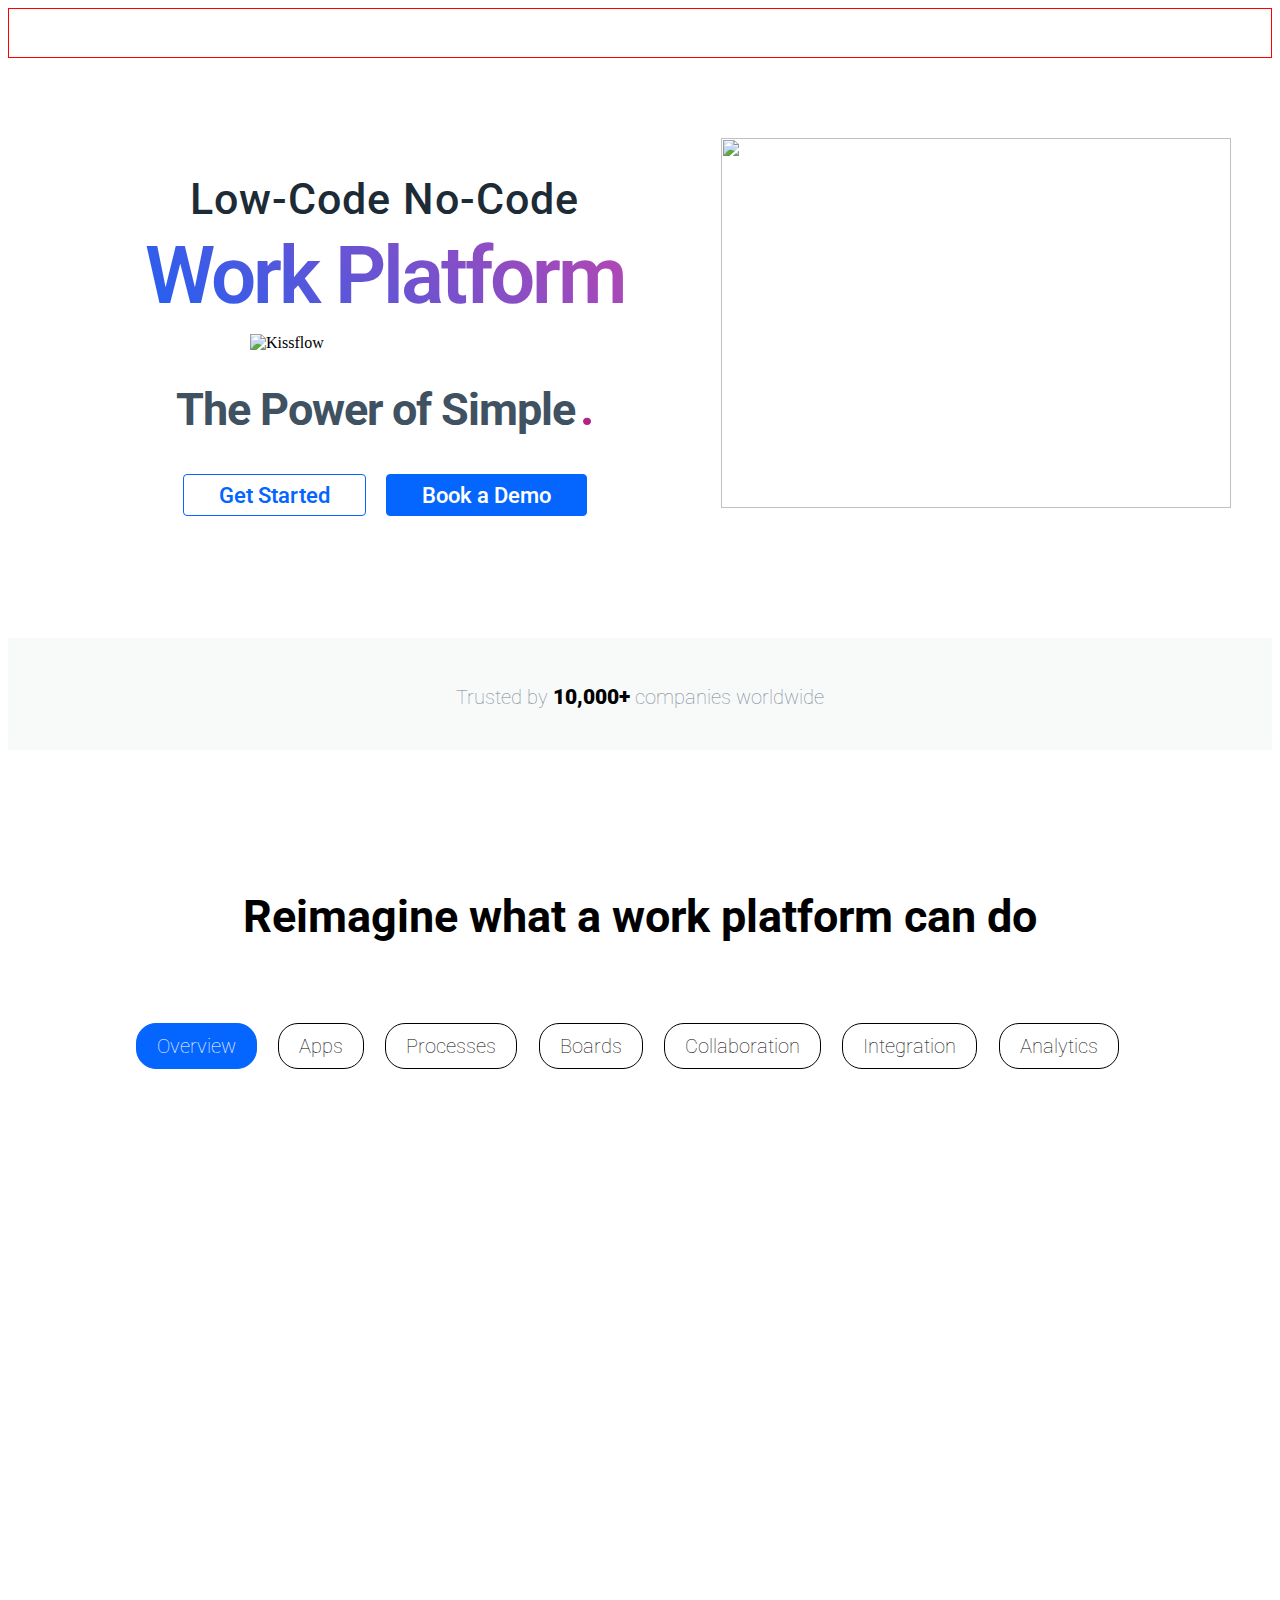
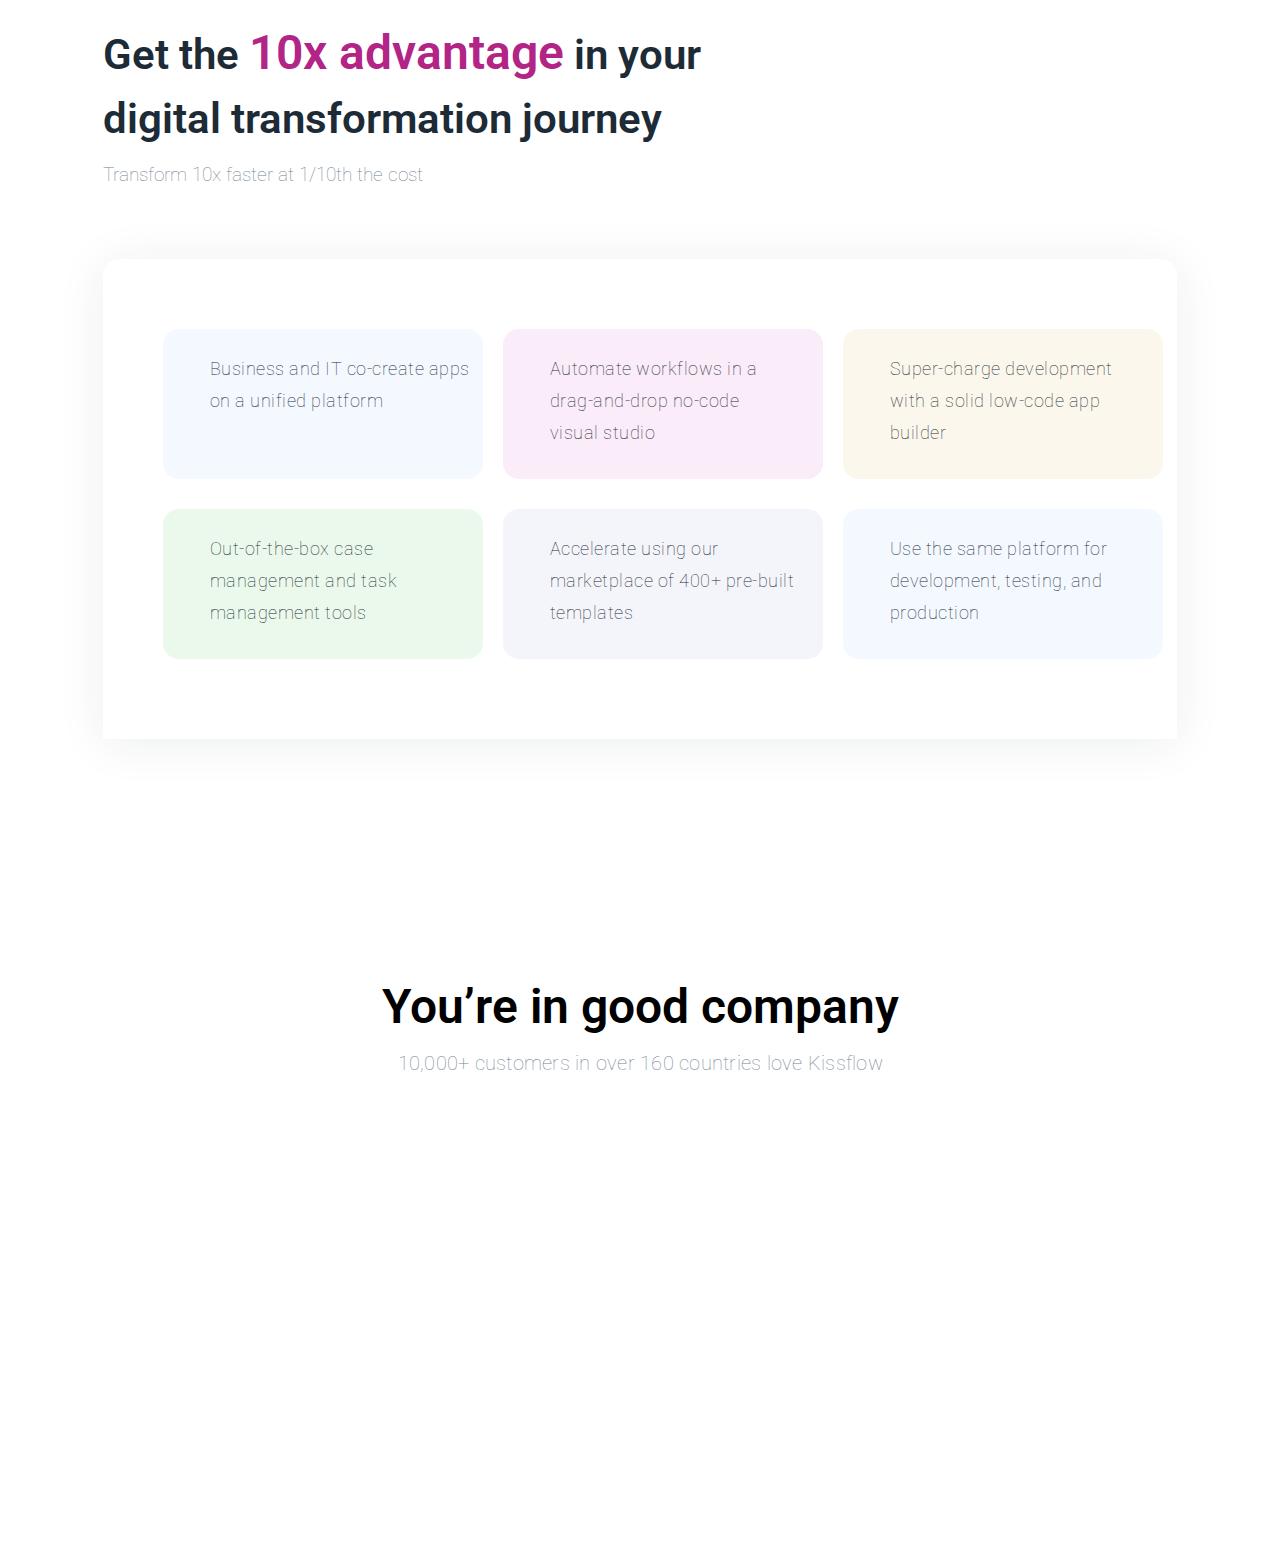
==== index.html @ 8d9b5a09 "day 4 tasks completed" ====
<!DOCTYPE html>
<html lang="en">

<head>
    <meta charset="UTF-8">
    <meta http-equiv="X-UA-Compatible" content="IE=edge">
    <meta name="viewport" content="width=device-width, initial-scale=1.0">
    <link rel="preconnect" href="https://fonts.googleapis.com">
    <link rel="preconnect" href="https://fonts.gstatic.com" crossorigin>
    <link href="https://fonts.googleapis.com/css2?family=Roboto&display=swap" rel="stylesheet">
    <link rel="stylesheet" href="style.css">
    <title>Document</title>
</head>

<body>
    <div id="navbar"></div>
    <div id="container">
        <div id="headings">
            <h2 id="top">Low-Code No-Code</h2>
            <h1 id="main-head">Work Platform</h1>
            <img src="https://kissflow.com/hubfs/KF%20Brand%20Home/kissflow-border.svg" alt="Kissflow" id="lines">
            <h2 id="bottom">The Power of Simple <span id="dot">.</span></h2>
            <div>
                <button>Get Started</button>
                <button>Book a Demo</button>
            </div>

        </div>
        <div id="video">
            <div class="video-bg">
                <img src="https://kissflow.com/hubfs/KF%20Brand%20Home/Video-Frame.png" alt="" id="home_img">
                <img src="https://kissflow.com/hubfs/KF%20Brand%20Home/Video_play_button.svg" alt=""
                    class="videoplay-icon" id="play">
            </div>
        </div>
    </div>
    <div id="home-video-content"></div>
    <div id="good_customers">
        <h4>Trusted by <span id="bold">10,000+</span> companies worldwide</h4>
        <div id="company_logo">
            <img src="https://kissflow.com/hubfs/KF%20Brand%20Home/pepsi.svg" alt="">
            <img src="https://kissflow.com/hubfs/flipkart-new-2.png" alt="">
            <img src="https://kissflow.com/hubfs/KF%20Brand%20Home/Tech-Mahindra.svg" alt="">
            <img src="https://kissflow.com/hubfs/KF%20Brand%20Home/Hubsoft.svg" alt="">
            <img src="https://kissflow.com/hubfs/KF%20Brand%20Home/Luxottica.svg" alt="">
            <img src="https://kissflow.com/hubfs/KF%20Brand%20Home/7-Eleven-Emblem_1.svg" alt="">
        </div>
    </div>
    <h1 id="mid-head">Reimagine what a work platform can do</h1>
    <div class="tabs">
        <div class="tab-header">
            <div class="active">Overview</div>
            <div>Apps</div>
            <div>Processes</div>
            <div>Boards</div>
            <div>Collaboration</div>
            <div>Integration</div>
            <div>Analytics</div>
        </div>
        <div class="tab-indicator"></div>
        <div class="tab-body">
            <div class="active">
                <img src="https://kissflow.com/hubfs/KF%20Brand%20Home/overview-kf.svg" alt="">
            </div>
            <div class="tab-2">
                <div>
                    <h2>Turn ideas into apps to drive innovation</h2>
                    <h4>Design custom apps, or install pre-built apps to modernize, automate, and digitize your business with minimal coding</h4>
                    <a href="index.html">></a>
                </div>
                <div class="x">
                    <img src="https://kissflow.com/hubfs/KF%20Brand%20Home/Apps-export-area.svg" alt="">
                </div>
            </div>
            <div class="tab-2">
                <div>
                    <h2>Automated workflows and forms to streamline work</h2>
                    <h4>Rapidly design, test, and streamline processes to create real business solutions</h4>
                    <a href="index.html">></a>
                </div>
                <div class="x">
                    <img src="https://kissflow.com/hubfs/KF%20Brand%20Home/Process-export-area.svg" alt="">
                </div>
            </div>
            <div class="tab-2">
                <div>
                    <h2>Project and case boards get everyone on the same page</h2>
                    <h4>Coordinate essential work with a highly visual, flexible, and intuitive layout</h4>
                    <a href="index.html">></a>
                </div>
                <div class="x">
                    <img src="https://kissflow.com/hubfs/KF%20Brand%20Home/Boards.svg" alt="">
                </div>
            </div>
            <div class="tab-2">
                <div>
                    <h2>Talk about work in the same place where it happens</h2>
                    <h4>Hold discussions in the same context instead of switching to yet another app</h4>
                    <a href="index.html">></a>
                </div>
                <div class="x">
                    <img src="https://kissflow.com/hubfs/KF%20Brand%20Home/Collaborations-export-area.svg" alt="">
                </div>
            </div>
            <div class="tab-2">
                <div>
                    <h2>Powerful pre-built and customizable connections</h2>
                    <h4>Build integrations to extend functionality and connect to your essential core systems</h4>
                    <a href="index.html">></a>
                </div>
                <div class="x">
                    <img src="https://kissflow.com/hubfs/KF%20Brand%20Home/Integration-export-area.svg" alt="">
                </div>
            </div>
            <div class="tab-2">
                <div>
                    <h2>Essential, actionable insights in a beautiful format</h2>
                    <h4>Make decisions based on purposeful and directive data in a flexible interface</h4>
                    <a href="index.html">></a>
                </div>
                <div class="x">
                    <img src="https://kissflow.com/hubfs/KF%20Brand%20Home/Analytics-export-area.svg" alt="">
                </div>
            </div>
        </div>
    </div>

    <div id="adv-section">
        <div>
            <img src="https://21379507.fs1.hubspotusercontent-na1.net/hubfs/21379507/home/10x.svg" alt="">
            <h2>Get the <span id="text-pink">10x advantage</span> in your digital transformation journey</h2>
            <h4 id="text-charcoal">Transform 10x faster at 1/10th the cost</h4>
        </div>
        <div>
            <img src="https://21379507.fs1.hubspotusercontent-na1.net/hubfs/21379507/home/girl_highlight.png" alt="">
        </div>
    </div>
    <div id="desc-cont">
        <div class="card-1">
            <div>
                <img src="https://kissflow.com/hubfs/KF%20Brand%20Home/Unified-platform.svg" alt="">
            </div>
            <div>
                <h4>Business and IT co-create apps on a unified platform</h4>
            </div>
        </div>
        <div class="card-1">
            <div>
                <img src="https://kissflow.com/hubfs/KF%20Brand%20Home/No-code.svg" alt="">
            </div>
            <div>
                <h4>Automate workflows in a drag-and-drop no-code visual studio</h4>
            </div>
        </div>
        <div class="card-1">
            <div>
                <img src="https://kissflow.com/hubfs/KF%20Brand%20Home/Lowcode.svg" alt="">
            </div>
            <div>
                <h4>Super-charge development with a solid low-code app builder</h4>
            </div>
        </div>
        <div class="card-1">
            <div>
                <img src="https://kissflow.com/hubfs/KF%20Brand%20Home/App-Store.svg" alt="">
            </div>
            <div>
                <h4>Out-of-the-box case management and task management tools</h4>
            </div>
        </div>
        <div class="card-1">
            <div>
                <img src="https://kissflow.com/hubfs/KF%20Brand%20Home/Case___Process.svg" alt="">
            </div>
            <div>
                <h4>Accelerate using our marketplace of 400+ pre-built templates</h4>
            </div>
        </div>
        <div class="card-1">
            <div>
                <img src="https://kissflow.com/hubfs/setting.svg" alt="">
            </div>
            <div>
                <h4>Use the same platform for development, testing, and production</h4>
            </div>
        </div>
    </div>
    <div class="good-company">
        <div id="comp-cont">
            <h2>You’re in good company</h2>
            <h5>10,000+ customers in over 160 countries love Kissflow</h5>
            <div id="companies-logo">
                <div>
                    <img src="https://kissflow.com/hubfs/KF%20Brand%20Home/pepsi-1.svg" alt="">
                </div>
                <div>
                    <img src="https://kissflow.com/hubfs/dominos-3.svg" alt="">
                </div>
                <div>
                    <img src="https://kissflow.com/hubfs/KF%20Brand%20Home/Flipkart-1.svg" alt="">
                </div>
                <div>
                    <img src="https://kissflow.com/hubfs/KF%20Brand%20Home/Tech.svg" alt="">
                </div>
                <div>
                    <img src="https://kissflow.com/hubfs/KF%20Brand%20Home/Hubspot.svg" alt="">
                </div>
                <div>
                    <img src="https://kissflow.com/hubfs/KF%20Brand%20Home/sega-1.svg" alt="">
                </div>
                <div>
                    <img src="https://kissflow.com/hubfs/KF%20Brand%20Home/michelin.svg" alt="">
                </div>
                <div>
                    <img src="https://kissflow.com/hubfs/KF%20Brand%20Home/jet-1.svg" alt="">
                </div>
                <div>
                    <img src="https://kissflow.com/hubfs/KF%20Brand%20Home/comcast-1.svg" alt="">
                </div>
                <div>
                    <img src="https://kissflow.com/hubfs/KF%20Brand%20Home/motorola-1.svg" alt="">
                </div>
                <div>
                    <img src="https://kissflow.com/hubfs/KF%20Brand%20Home/sears-1.svg" alt="">
                </div>
                <div>
                    <img src="https://kissflow.com/hubfs/KF%20Brand%20Home/british-1.svg" alt="">
                </div>
                <div>
                    <img src="https://kissflow.com/hubfs/KF%20Brand%20Home/luxotinca.svg" alt="">
                </div>
                <div>
                    <img src="https://kissflow.com/hubfs/KF%20Brand%20Home/rockwell-1.svg" alt="">
                </div>
                <div>
                    <img src="https://kissflow.com/hubfs/KF%20Brand%20Home/randstand-1.svg" alt="">
                </div>
            </div>
        </div>
    </div>
</body>
<script src="index.js"></script>

</html>
---- style.css ----
#navbar {
    border: 1px solid red;
    height: 50px;
}

#container {
    /* border: 1px solid teal; */
    height: 500px;
    margin-top: 80px;
    padding: 0px 0px;
    padding-left: 40px;
    display: flex;
    position: relative;
}

#headings {
    /* border: 1px solid black; */
    width: 55%;
    height: 100%;
}

#top {
    position: relative;
    text-align: center;
    margin-bottom: 0.25rem;
    font-weight: 500;
    font-size: 2.7rem;
    letter-spacing: 1px;
    color: #1d2b36;
    font-family: 'Roboto', sans-serif;
}



#top::after {
    position: absolute;
    content: "";
    right: auto;
    top: -12px;
    width: 100px;
    height: 100px;
    background: url(https://hubspot1.kissflow.com/hubfs/KF%20Brand%20Home/Highlight.svg);
    background-repeat: no-repeat;
}

*, :after, :before {
    box-sizing: border-box;
}

#main-head {
    text-align: center;
    background-color: #0565ff;
    background-image: linear-gradient(45deg,#0565ff,#d341a5);
    background-size: 100%;
    -webkit-background-clip: text;
    /* -moz-background-clip: text; */
    -webkit-text-fill-color: transparent;
    /* -moz-text-fill-color: transparent; */
    font-size: 80px;
    letter-spacing: -3px;
    margin-top: 0;
    margin-bottom: 0.67rem;
    font-weight: 600;
    font-family: 'Roboto', sans-serif;
}

#lines {
    width: 40%;
    height: auto;
    display: block;
    margin: auto;
}

#dot {
    color: #b22485;
    font-size: 50px;
    margin-left: -5px;
}

#bottom {
    text-align: center;
    color: #405261;
    font-size: 45px;
    letter-spacing: -1px;
    margin-top: 27px;
    font-family: 'Roboto', sans-serif;
}

button {
    padding-right: 35px;
    padding-left: 35px;
    padding-top: 7px;
    padding-bottom: 7px;
    margin-top: 0px;
    border-radius: 0.25rem;
    text-align: center;
    font-size: 1.4rem;
    font-weight: 550;
    font-family: 'Roboto', sans-serif;
}

h2+div {
    /* border: 1px solid rebeccapurple; */
    width: 70%;
    margin: auto;
    display: flex;
    justify-content: center;
    align-items: center;
    gap: 20px;
}

h2+div>button:first-child {
    color: #0565ff;
    border: 1px solid #0565ff;
    text-decoration: none;
    background-color: white;
    
}

h2+div > button:first-child:hover {
    background-color: #ecf3ff;
    cursor: pointer;
}

h2+div>button:last-child {
    background-color: #0565ff;
    color: white;
    border: 1px solid #0565ff;
}

h2+div>button:last-child:hover {
    background-color: #09366d;
    cursor: pointer;
}

#video {
    /* border: 1px solid black; */
    width: 45%;
    height: 100%;
}

iframe {
    margin-top: 50px;
}

.video-bg img {
    z-index: 1;
    width: auto;
    cursor: pointer;
}

.videoplay-icon {
    position: absolute;
    top: 32%;
    left: 71%;
    width: 90px;
    height: 90px;
}

#home-video-content {
    display: block;
    position: absolute;
    width: 798px;
    height: 449px;
    left: 10;
    top: 0;
    /* z-index: 2; */
    /* transform: translate(-50%,-50%); */

}

#home_img {
    width: 510px;
    height: 370px;
}

#home-video{
    border: 4px solid black;
    position: absolute;
    width: 100%;
    height: 100%;
    top: 0;
    left: 0;
    z-index: 1;
    display: none;
}

#good_customers {
    /* border: 1px solid red; */
    padding-top: 20px;
    padding-bottom: 30px;
    background-color: #f8f9f9;
}

#bold {
    font-weight: 1000;
    font-size: 21px;
    color: black;
    font-family: 'Roboto', sans-serif;
}

#good_customers > h4 {
    color: #748494;
    font-weight: lighter;
    text-align: center;
    font-size: 20px;
    font-family: 'Roboto', sans-serif;
}

#company_logo {
    /* border: 1px solid teal; */
    width: 90%;
    margin: auto;
    display: flex;
    justify-content: center;
    gap: 50px;
    margin-top: -15px;
}

#company_logo > img {
    width: 100px;
    height: auto;
    display: block;
}

.tabs {
    position: absolute;
    left: 9%;
    /* border: 2px solid black; */
    width: 80%;
    height: 600px;
}

.tabs .tab-header {
    padding: 10px;
    display: flex;
    margin: 0px;}

.tabs .tab-header > div {
    position: relative;
    /* width: 80%; */
    text-align: center;
    padding: 10px 20px;
    z-index: 2;
    font-weight: lighter;
    cursor: pointer;
    font-size: 20px;
    /* color: white; */
    border: 1px solid black;
    margin: auto;
    border-radius: 20px;
    transition: all 300ms ease-in-out;
    font-family: 'Roboto', sans-serif;
}

.tabs .tab-header > div.active {
    color: white;
    background-color: #0565ff;
    border: 1px solid #0565ff;
}

.tabs .tab-indicator {
    position: absolute;
    width: calc(14% - 5px);
    height: 40px;
    /* background: #0565ff; */
    top: 12px;
    left: 10px;
    border-radius: 20px;
    transition: all 300ms ease-in-out;

}


.tabs .tab-body {
    position: relative;
    padding: 10px;
    /* border-top: 1px solid #ddd; */
    height: calc(100% - 50px);
    overflow: hidden;
}

.tabs .tab-body > div {
    position: absolute;
    opacity: 0;
    top: -100%;
    transform: translateY(-10px);
    transition: opacity 300ms ease-in-out,
                transform 300ms ease-in-out;

}

.tabs .tab-body > div.active {
    transform: translateY(0px);
    top: 30px;
    opacity: 1;
}

.tabs .tab-body h1 {
    color: #222;
    margin-bottom: 10px;
}

.tabs .tab-body p {
    color: #555;
    font-size: 15px;
}

.active > img {
    width: 100%;
}

#mid-head {
    text-align: center;
    margin-top: 140px;
    margin-bottom: 70px;
    font-size: 45px;
    font-family: 'Roboto', sans-serif;
}

.tab-2 {
    display: flex;
    padding: 0px;
}


.tab-2 > div:first-child {
    margin-top: 65px;
    /* border: 1px solid red; */
    width: 450px;
}

/* #x {
    margin-right: -440px;
    margin-left: 0px;
} */

.tab-2 > div:first-child > h2 {
    font-size: 35px;
    font-family: 'Roboto', sans-serif;
}

.x {
    width: 600px;
    margin-left: -10px;
}

.tab-2 > div:first-child > h4{
    font-size: 20px;
    font-weight: 100;
    font-family: 'Roboto', sans-serif;
}

.tab-2 > div:first-child > a {
    text-decoration: none;
    font-weight: 1000;
    font-size: 30px;
    color: #0565ff;
    font-family: 'Roboto', sans-serif;
}

.tab-header > div:hover {
    background-color: #d5dce1;
}

#adv-section {
    /* border: 1px solid red; */
    width: 85%;
    margin: auto;
    margin-top: 700px;
    display: flex;
}

#adv-section > div:first-child {
    /* border: 1px solid teal; */
    width: 59%;
    height: 100%;
}

#adv-section > div:first-child > h2 {
    margin-top: -40px;
    padding-right: 2rem;
    margin-bottom: 0.25rem;
    font-weight: 600;
    font-size: 2.6rem;
    line-height: 4rem;
    /* letter-spacing: -2px; */
    color: #1d2b36;
    font-family: 'Roboto', sans-serif;
}

#text-pink {
    color: #b22485;
    /* letter-spacing: -2px; */
    font-size: 3rem;
    line-height: 4rem;
    font-family: 'Roboto', sans-serif;
}

#text-charcoal {
    color: #748494;
    padding-bottom: 4rem;
    margin-top: 0.5rem;
    margin-bottom: 0.25rem;
    font-weight: lighter;
    /* letter-spacing: -.4px; */
    font-size: 1.2rem;
    line-height: 2rem;
    font-family: 'Roboto', sans-serif;
}

#adv-section > div:last-child > img {
    width: 80%;
    /* height: auto; */
    display: block;
    margin-left: 130px;
    margin-top: 40px;
}

#desc-cont {
    /* border: 1px solid red; */
    width: 85%;
    height: 480px;
    margin: auto;
    box-shadow: 0 4px 48px rgb(29 43 54 / 8%);
    border-top-left-radius: 16px;
    border-top-right-radius: 16px;
    display: grid;
    grid-template-columns: repeat(3, 1fr);
    grid-template-rows: repeat(2,1fr);
    padding: 70px 60px;
    gap: 20px;
}

#desc-cont > div{
    /* border: 1px solid teal; */
    border-radius: 16px;
}

.card-1 {
    background: rgba(236,243,255,.6);
    padding-left: 0.75rem;
    padding-right: 0.8rem;
    padding-top: 0.75rem;
    padding-bottom: 2rem;
    /* margin: 1rem; */
    display: flex;
    gap: 10px;
    height: 150px;
    width: 320px;
}

.card-1 > div > img {
    display: block;
    margin-top: 23px;
    width: 25px;
    height: auto;
}

.card-1 > div > h4 {
    color: #1d2b36;
    font-weight: 100;
    font-size: 1.1rem;
    line-height: 2rem;
    margin: 0px;
    margin-top: 12px;
    letter-spacing: 0.5px;
    font-family: 'Roboto', sans-serif;
}

#desc-cont > div:nth-child(2) {
    background: rgba(247,223,245,.6);
    padding-right: 1.9rem;
}

#desc-cont > div:nth-child(3) {
    background: rgba(250,241,225,.6);
    padding-right: 0.65rem;
}

#desc-cont > div:nth-child(4) {
    background: rgba(220,245,222,.6);
    padding-right: 0.65rem;
}

#desc-cont > div:nth-child(5) {
    background: rgba(237,236,249,.6);
    padding-right: 1.7rem;
}

#desc-cont > div:nth-child(6) {
    background: rgba(236,243,255,.6)
}

#desc-cont > div:nth-child(2) > div:first-child > img {
    margin-top: 21px;
}

#desc-cont > div:nth-child(3) > div:first-child > img {
    margin-top: 20px;
}

#desc-cont > div:nth-child(4) > div:first-child > img {
    margin-top: 21px;
}

#desc-cont > div:nth-child(5) > div:first-child > img {
    margin-top: 21px;
}

#desc-cont > div:nth-child(6) > div:first-child > img {
    margin-top: 20px;
}

.good-company {
    background: url(https://kissflow.com/hubfs/KF%20Brand%20Home/Kissflow-Good-Company.webp);
    background-size: cover;
    background-repeat: no-repeat;
    padding-top: 10rem;
    padding-bottom: 8rem;
    height: auto;
    width: 101%;
    margin-left: -6px;
}

#comp-cont {
    width: 85%;
    height: auto;
    /* border: 2px solid black; */
    margin: auto;
    border-radius: 24px;
    background-color: white;
    padding-top: 2.25rem;
    padding-bottom: 7rem
}

#comp-cont > h2 {
    font-size: 3rem;
    line-height: 4rem;
    text-align: center;
    margin-bottom: 0.5rem;
    font-family: 'Roboto', sans-serif;
    font-weight: 600;
}

#comp-cont > h5 {
    color: #748494;
    text-align: center;
    margin-bottom: 2.5rem;
    font-size: 1.25rem;
    line-height: 2rem;
    font-weight: 10;
    margin-top: 0px;
    letter-spacing: 0.25px;
    font-family: 'Roboto', sans-serif;
}

#companies-logo {
    /* border: 1px solid red; */
    height: auto;
    width: 77%;
    margin: auto;
    display: grid;
    grid-template-columns: repeat(5,1fr);
    grid-template-rows: repeat(3,auto);
    gap: 60px;
}

#companies-logo > div {
    /* border: 1px solid teal; */
    /* height: 50px; */
}

#companies-logo > div > img {
    width: 100%;
}
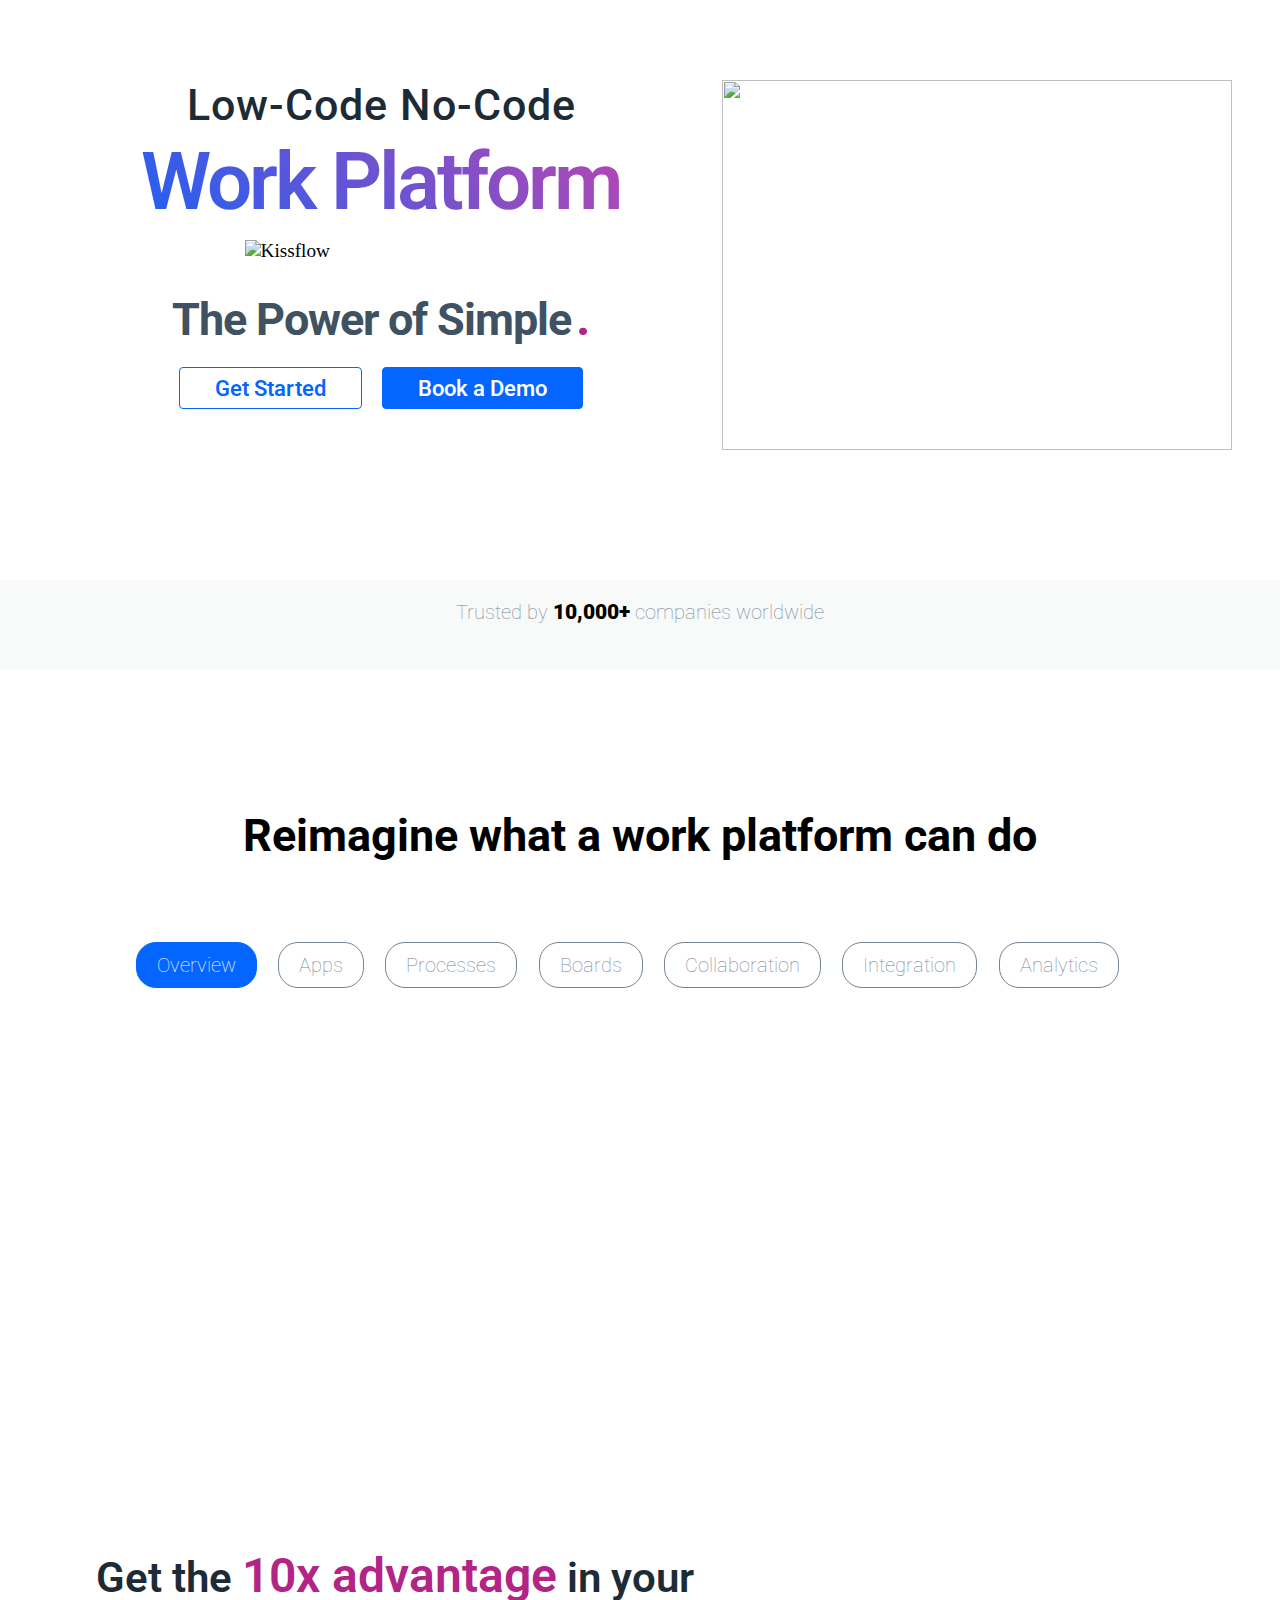
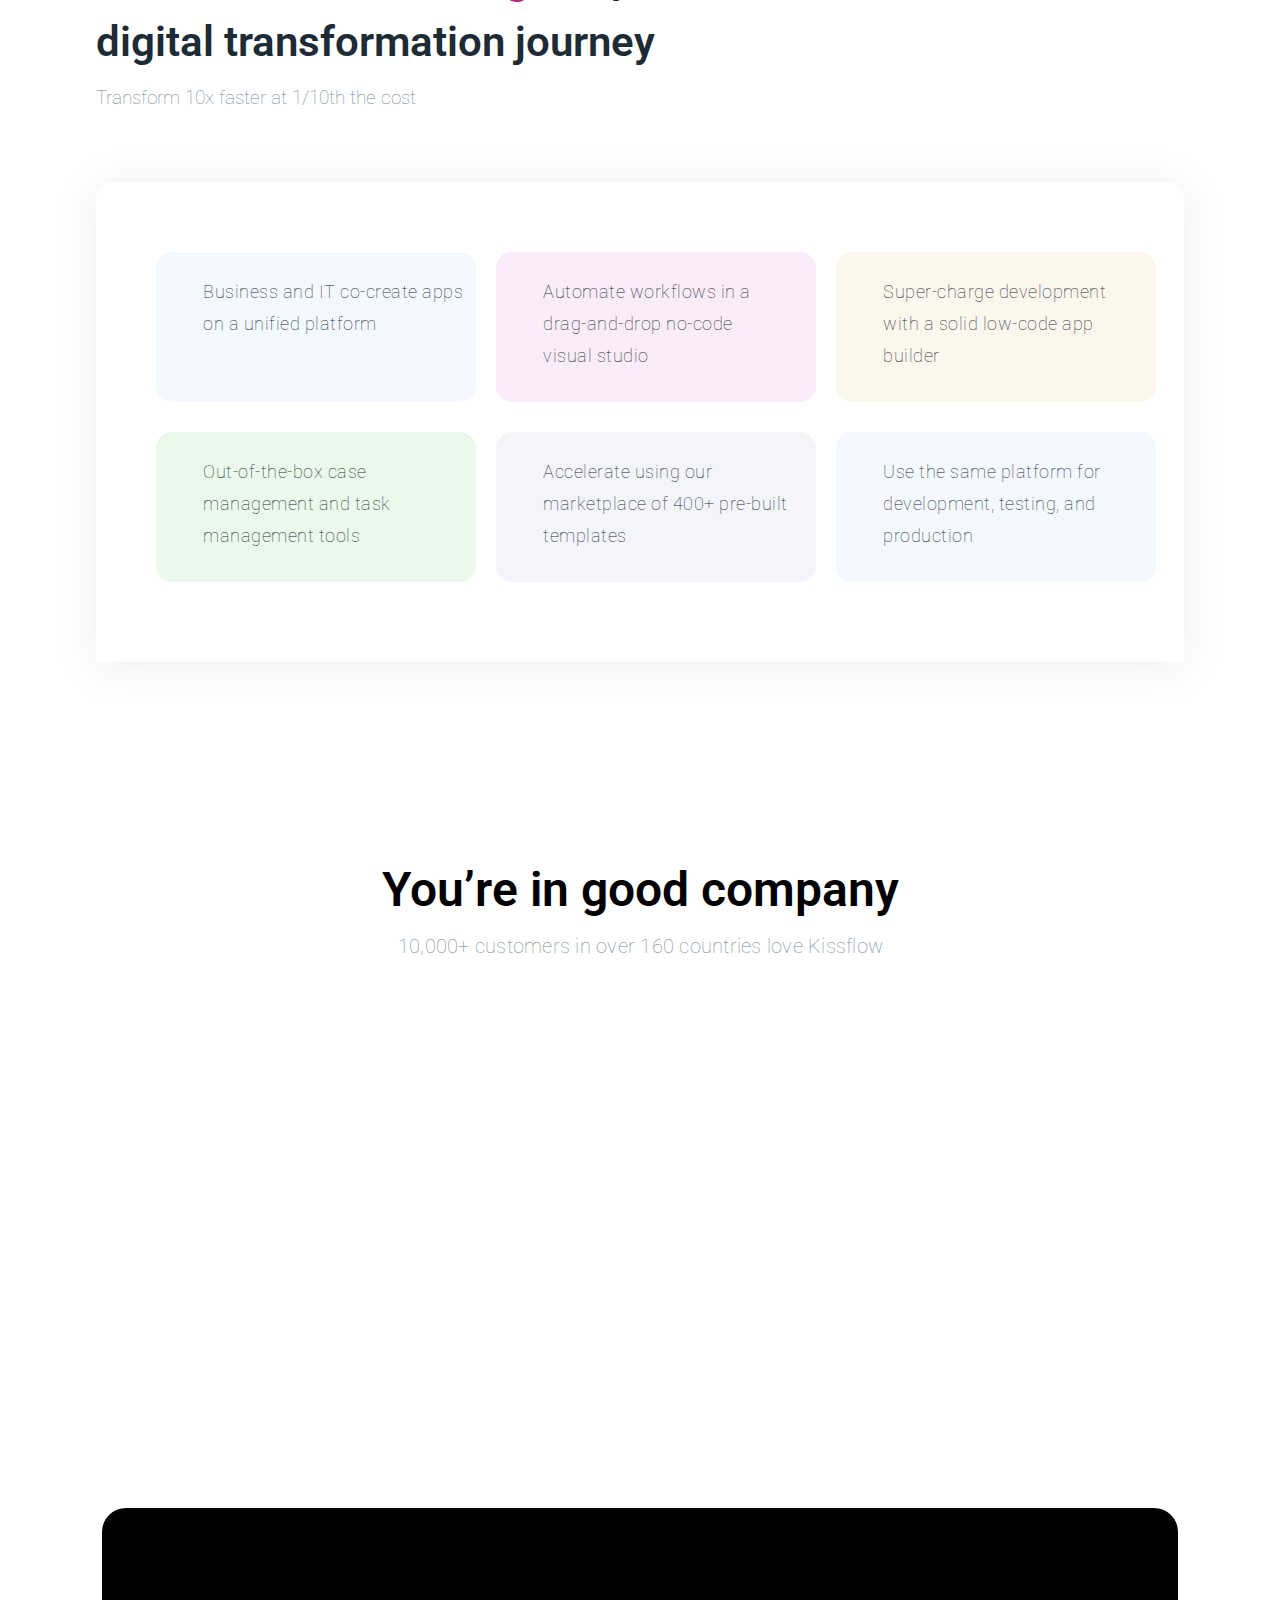
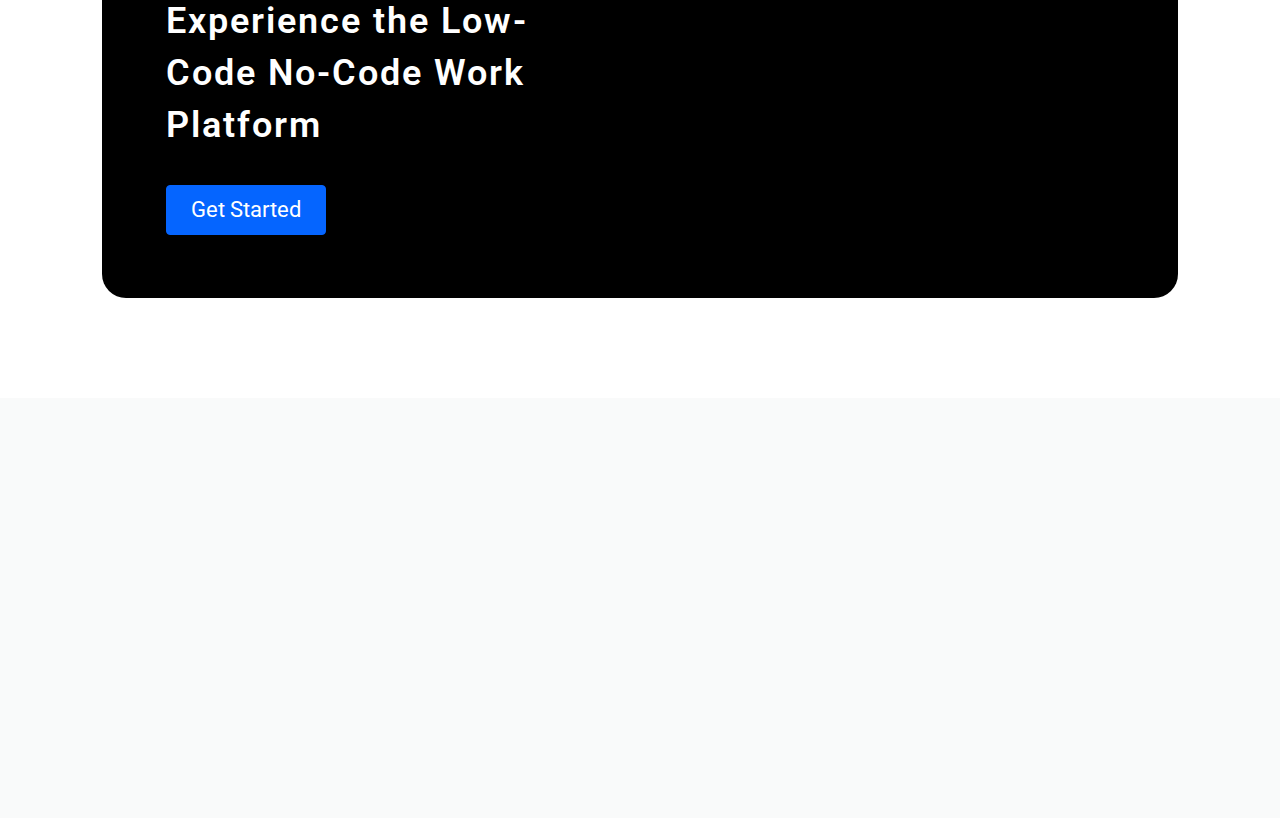
==== commit c8b27090: "Merge pull request #56 from Durgashankar001/fw19_0983_day-5" ====
--- a/index.html
+++ b/index.html
@@ -9,12 +9,16 @@
     <link rel="preconnect" href="https://fonts.gstatic.com" crossorigin>
     <link href="https://fonts.googleapis.com/css2?family=Roboto&display=swap" rel="stylesheet">
     <link rel="stylesheet" href="style.css">
+    <link rel="stylesheet" href="./navbar/style.css">
+    <script src="https://kit.fontawesome.com/bd84d8e83c.js" crossorigin="anonymous"></script>
     <title>Document</title>
 </head>
 
 <body>
-    <div id="navbar"></div>
-    <div id="container">
+    <div id="nav">
+
+    </div>
+    <div id="container1">
         <div id="headings">
             <h2 id="top">Low-Code No-Code</h2>
             <h1 id="main-head">Work Platform</h1>
@@ -65,7 +69,8 @@
             <div class="tab-2">
                 <div>
                     <h2>Turn ideas into apps to drive innovation</h2>
-                    <h4>Design custom apps, or install pre-built apps to modernize, automate, and digitize your business with minimal coding</h4>
+                    <h4>Design custom apps, or install pre-built apps to modernize, automate, and digitize your business
+                        with minimal coding</h4>
                     <a href="index.html">></a>
                 </div>
                 <div class="x">
@@ -238,7 +243,21 @@
             </div>
         </div>
     </div>
+    <div id="cta">
+        <div id="exp">
+            <img src="https://kissflow.com/hubfs/KF%20Brand%20Home/Brand_Color_group.svg" alt="">
+            <h2>Experience the Low-Code No-Code Work Platform</h2>
+            <button>Get Started</button>
+        </div>
+        <div>
+            <img src="https://kissflow.com/hubfs/image_79.svg" alt="">
+        </div>
+    </div>
+
+    <div id="footer">
+
+    </div>
 </body>
-<script src="index.js"></script>
+<script src="index.js" type="module"></script>
 
 </html>--- a/style.css
+++ b/style.css
@@ -1,10 +1,16 @@
-#navbar {
-    border: 1px solid red;
-    height: 50px;
-}
-
-#container {
-    /* border: 1px solid teal; */
+#nav{
+    z-index: 100;
+    margin: 0;
+    padding: 0;
+    box-sizing: border-box;
+    position: sticky;
+    top: 0;
+    left: 0;
+    background: white;
+    box-shadow: rgba(0, 0, 0, 0.16) 0px 1px 4px;
+}
+
+#container1 {
     height: 500px;
     margin-top: 80px;
     padding: 0px 0px;
@@ -12,13 +18,25 @@
     display: flex;
     position: relative;
 }
+#container1.active,#good_customers.active{
+    filter:blur(20px);
+    pointer-events:none;
+    user-select: none;
+    }
 
 #headings {
     /* border: 1px solid black; */
     width: 55%;
     height: 100%;
 }
-
+#class1{
+    color: black;
+    cursor: pointer;
+}
+i{
+    color: black;
+    z-index: 10;
+}
 #top {
     position: relative;
     text-align: center;
@@ -43,14 +61,16 @@
     background-repeat: no-repeat;
 }
 
-*, :after, :before {
+*,
+:after,
+:before {
     box-sizing: border-box;
 }
 
 #main-head {
     text-align: center;
     background-color: #0565ff;
-    background-image: linear-gradient(45deg,#0565ff,#d341a5);
+    background-image: linear-gradient(45deg, #0565ff, #d341a5);
     background-size: 100%;
     -webkit-background-clip: text;
     /* -moz-background-clip: text; */
@@ -86,12 +106,12 @@
     font-family: 'Roboto', sans-serif;
 }
 
-button {
+#container1 button {
     padding-right: 35px;
     padding-left: 35px;
     padding-top: 7px;
     padding-bottom: 7px;
-    margin-top: 0px;
+    margin-top: 20px;
     border-radius: 0.25rem;
     text-align: center;
     font-size: 1.4rem;
@@ -114,10 +134,10 @@
     border: 1px solid #0565ff;
     text-decoration: none;
     background-color: white;
-    
-}
-
-h2+div > button:first-child:hover {
+
+}
+
+h2+div>button:first-child:hover {
     background-color: #ecf3ff;
     cursor: pointer;
 }
@@ -174,7 +194,7 @@
     height: 370px;
 }
 
-#home-video{
+#home-video {
     border: 4px solid black;
     position: absolute;
     width: 100%;
@@ -199,7 +219,7 @@
     font-family: 'Roboto', sans-serif;
 }
 
-#good_customers > h4 {
+#good_customers>h4 {
     color: #748494;
     font-weight: lighter;
     text-align: center;
@@ -214,10 +234,10 @@
     display: flex;
     justify-content: center;
     gap: 50px;
-    margin-top: -15px;
-}
-
-#company_logo > img {
+    margin-top: 15px;
+}
+
+#company_logo>img {
     width: 100px;
     height: auto;
     display: block;
@@ -234,9 +254,10 @@
 .tabs .tab-header {
     padding: 10px;
     display: flex;
-    margin: 0px;}
-
-.tabs .tab-header > div {
+    margin: 0px;
+}
+
+.tabs .tab-header>div {
     position: relative;
     /* width: 80%; */
     text-align: center;
@@ -246,14 +267,15 @@
     cursor: pointer;
     font-size: 20px;
     /* color: white; */
-    border: 1px solid black;
+    border: 1px solid #748494;
     margin: auto;
     border-radius: 20px;
     transition: all 300ms ease-in-out;
     font-family: 'Roboto', sans-serif;
-}
-
-.tabs .tab-header > div.active {
+    color: #748494
+}
+
+.tabs .tab-header>div.active {
     color: white;
     background-color: #0565ff;
     border: 1px solid #0565ff;
@@ -280,17 +302,17 @@
     overflow: hidden;
 }
 
-.tabs .tab-body > div {
+.tabs .tab-body>div {
     position: absolute;
     opacity: 0;
     top: -100%;
     transform: translateY(-10px);
     transition: opacity 300ms ease-in-out,
-                transform 300ms ease-in-out;
-
-}
-
-.tabs .tab-body > div.active {
+        transform 300ms ease-in-out;
+
+}
+
+.tabs .tab-body>div.active {
     transform: translateY(0px);
     top: 30px;
     opacity: 1;
@@ -306,7 +328,7 @@
     font-size: 15px;
 }
 
-.active > img {
+.active>img {
     width: 100%;
 }
 
@@ -324,7 +346,7 @@
 }
 
 
-.tab-2 > div:first-child {
+.tab-2>div:first-child {
     margin-top: 65px;
     /* border: 1px solid red; */
     width: 450px;
@@ -335,7 +357,7 @@
     margin-left: 0px;
 } */
 
-.tab-2 > div:first-child > h2 {
+.tab-2>div:first-child>h2 {
     font-size: 35px;
     font-family: 'Roboto', sans-serif;
 }
@@ -345,13 +367,13 @@
     margin-left: -10px;
 }
 
-.tab-2 > div:first-child > h4{
+.tab-2>div:first-child>h4 {
     font-size: 20px;
     font-weight: 100;
     font-family: 'Roboto', sans-serif;
 }
 
-.tab-2 > div:first-child > a {
+.tab-2>div:first-child>a {
     text-decoration: none;
     font-weight: 1000;
     font-size: 30px;
@@ -359,7 +381,7 @@
     font-family: 'Roboto', sans-serif;
 }
 
-.tab-header > div:hover {
+.tab-header>div:hover {
     background-color: #d5dce1;
 }
 
@@ -371,13 +393,13 @@
     display: flex;
 }
 
-#adv-section > div:first-child {
+#adv-section>div:first-child {
     /* border: 1px solid teal; */
     width: 59%;
     height: 100%;
 }
 
-#adv-section > div:first-child > h2 {
+#adv-section>div:first-child>h2 {
     margin-top: -40px;
     padding-right: 2rem;
     margin-bottom: 0.25rem;
@@ -409,7 +431,7 @@
     font-family: 'Roboto', sans-serif;
 }
 
-#adv-section > div:last-child > img {
+#adv-section>div:last-child>img {
     width: 80%;
     /* height: auto; */
     display: block;
@@ -427,18 +449,18 @@
     border-top-right-radius: 16px;
     display: grid;
     grid-template-columns: repeat(3, 1fr);
-    grid-template-rows: repeat(2,1fr);
+    grid-template-rows: repeat(2, 1fr);
     padding: 70px 60px;
     gap: 20px;
 }
 
-#desc-cont > div{
+#desc-cont>div {
     /* border: 1px solid teal; */
     border-radius: 16px;
 }
 
 .card-1 {
-    background: rgba(236,243,255,.6);
+    background: rgba(236, 243, 255, .6);
     padding-left: 0.75rem;
     padding-right: 0.8rem;
     padding-top: 0.75rem;
@@ -450,14 +472,14 @@
     width: 320px;
 }
 
-.card-1 > div > img {
+.card-1>div>img {
     display: block;
     margin-top: 23px;
     width: 25px;
     height: auto;
 }
 
-.card-1 > div > h4 {
+.card-1>div>h4 {
     color: #1d2b36;
     font-weight: 100;
     font-size: 1.1rem;
@@ -468,47 +490,47 @@
     font-family: 'Roboto', sans-serif;
 }
 
-#desc-cont > div:nth-child(2) {
-    background: rgba(247,223,245,.6);
+#desc-cont>div:nth-child(2) {
+    background: rgba(247, 223, 245, .6);
     padding-right: 1.9rem;
 }
 
-#desc-cont > div:nth-child(3) {
-    background: rgba(250,241,225,.6);
+#desc-cont>div:nth-child(3) {
+    background: rgba(250, 241, 225, .6);
     padding-right: 0.65rem;
 }
 
-#desc-cont > div:nth-child(4) {
-    background: rgba(220,245,222,.6);
+#desc-cont>div:nth-child(4) {
+    background: rgba(220, 245, 222, .6);
     padding-right: 0.65rem;
 }
 
-#desc-cont > div:nth-child(5) {
-    background: rgba(237,236,249,.6);
+#desc-cont>div:nth-child(5) {
+    background: rgba(237, 236, 249, .6);
     padding-right: 1.7rem;
 }
 
-#desc-cont > div:nth-child(6) {
-    background: rgba(236,243,255,.6)
-}
-
-#desc-cont > div:nth-child(2) > div:first-child > img {
+#desc-cont>div:nth-child(6) {
+    background: rgba(236, 243, 255, .6)
+}
+
+#desc-cont>div:nth-child(2)>div:first-child>img {
     margin-top: 21px;
 }
 
-#desc-cont > div:nth-child(3) > div:first-child > img {
+#desc-cont>div:nth-child(3)>div:first-child>img {
     margin-top: 20px;
 }
 
-#desc-cont > div:nth-child(4) > div:first-child > img {
+#desc-cont>div:nth-child(4)>div:first-child>img {
     margin-top: 21px;
 }
 
-#desc-cont > div:nth-child(5) > div:first-child > img {
+#desc-cont>div:nth-child(5)>div:first-child>img {
     margin-top: 21px;
 }
 
-#desc-cont > div:nth-child(6) > div:first-child > img {
+#desc-cont>div:nth-child(6)>div:first-child>img {
     margin-top: 20px;
 }
 
@@ -534,7 +556,7 @@
     padding-bottom: 7rem
 }
 
-#comp-cont > h2 {
+#comp-cont>h2 {
     font-size: 3rem;
     line-height: 4rem;
     text-align: center;
@@ -543,7 +565,7 @@
     font-weight: 600;
 }
 
-#comp-cont > h5 {
+#comp-cont>h5 {
     color: #748494;
     text-align: center;
     margin-bottom: 2.5rem;
@@ -561,16 +583,174 @@
     width: 77%;
     margin: auto;
     display: grid;
-    grid-template-columns: repeat(5,1fr);
-    grid-template-rows: repeat(3,auto);
+    grid-template-columns: repeat(5, 1fr);
+    grid-template-rows: repeat(3, auto);
     gap: 60px;
 }
 
-#companies-logo > div {
+/* #companies-logo>div {
+    border: 1px solid teal;
+    height: 50px;
+} */
+
+#companies-logo>div>img {
+    width: 100%;
+}
+
+#cta {
+    /* border: 2px solid red; */
+    width: 84%;
+    margin: auto;
+    border-radius: 24px;
+    position: relative;
+    height: 390px;
+    margin-top: 80px;
+    background-color: black;
+    padding-left: 4rem;
+    padding-bottom: 2rem;
+    padding-top: 3.5rem;
+    display: flex;
+}
+
+#exp>img {
+    width: 27%;
+    height: auto;
+    padding-top: 1.65rem
+}
+
+#exp>h2 {
+    color: white;
+    margin-bottom: 0.25rem;
+    font-weight: 600;
+    font-size: 2.25rem;
+    font-family: 'Roboto', sans-serif;
+    letter-spacing: 2px;
+    line-height: 3.25rem;
+}
+
+#exp {
+    width: 43%;
+    /* border: 1px solid white; */
+    height: 100%;
+}
+
+#exp>button {
+    color: #fff;
+    background-color: #0565ff;
+    border: 1px solid #0565ff;
+    padding: 0.5rem 1.5rem;
+    border-radius: 0.25rem;
+    line-height: 32px;
+    cursor: pointer;
+    font-size: 1.35rem;
+    font-family: 'Roboto', sans-serif;
+    font-size: 600;
+    margin-top: 30px;
+}
+
+#exp>button:hover {
+    background-color: #0d48a6;
+    border: 1px solid #0d48a6;
+}
+
+#cta>div:last-child>img {
+    width: 590px;
+    position: relative;
+    top: -72px;
+    left: 63px;
+}
+
+#cta>div:last-child::after {
+    position: absolute;
+    content: "";
+    right: 0;
+    top: 7px;
+    width: 123px;
+    height: 110px;
+    background: url(https://21379507.fs1.hubspotusercontent-na1.net/hubfs/21379507/home/curvy.svg);
+    background-repeat: no-repeat;
+    background-size: cover;
+}
+
+#footer {
+    /* border: 1px solid red; */
+    width: 101.1%;
+    height: 420px;
+    margin-top: 100px;
+    margin-left: -7px;
+    margin-bottom: -10px;
+    padding-left: 140px;
+    padding-top: 55px;
+    display: flex;
+    gap: 130px;
+    background-color: #f9fafa;
+}
+
+#footer>div:first-child {
     /* border: 1px solid teal; */
-    /* height: 50px; */
-}
-
-#companies-logo > div > img {
-    width: 100%;
-}
+    width: 15%;
+    height: 170px;
+}
+
+#social>div {
+    /* border: 1px solid black; */
+    height: 20px;
+    width: 30px;
+}
+
+#social {
+    display: flex;
+    gap: 10px;
+    margin-left: 3px;
+    width: 200px;
+    /* border: 1px solid blue; */
+    margin-top: 15px;
+    margin-bottom: 20px;
+}
+
+#social>div>img {
+    width: 15px;
+    height: 15px;
+    display: block;
+    margin: auto;
+    cursor: pointer;
+}
+
+.ft-txt {
+    font-size: 12px;
+    font-family: 'Roboto', sans-serif;
+    color: #556575
+}
+
+#links {
+    /* border: 1px solid teal; */
+    width: 65%;
+    display: flex;
+    gap: 70px;
+}
+
+#links>div {
+    /* border: 1px solid black; */
+    width: 20%;
+    height: 100%;
+
+}
+
+.ft-head {
+    font-size: 14px;
+    font-family: 'Roboto', sans-serif;
+    margin-top: 8px;
+}
+
+.ft-p {
+    margin-top: 15px;
+    font-size: 12px;
+    font-family: 'Roboto', sans-serif;
+    color: #556575;
+    margin-bottom: 22px;
+    cursor: pointer;
+}
+
+#links>div>p:first-child {
+    margin-top: -2px;
+}--- a/navbar/style.css
+++ b/navbar/style.css
@@ -0,0 +1,424 @@
+*{
+  margin:0;
+  padding:0;
+  box-sizing: border-box;
+}
+body{
+/* font-family: var(--bs-font-sans-serif); */
+font-size: 1.2rem;
+font-weight: 480 ;
+/* line-height: 1rem; */
+/* color: #1d2b36; */
+background-color: #fff;
+-webkit-text-size-adjust: 100%;
+-webkit-tap-highlight-color: transparent;
+position: relative;
+}
+  #navbar{
+      width:100%;
+      height:65px; 
+      display: flex;
+      justify-content:space-around;
+      align-items: center;
+      text-align: center;
+      font-family:Graphik Web Regular,sans-serif!important; 
+      position: relative;
+      color: black;
+      padding: 10px 0px;
+  }
+  #navbar .first-div{ 
+      place-items: center;
+      display: flex;
+      justify-content: space-between;
+       gap:5px;
+      position: relative;
+      color: black;
+      margin-top: -10px;
+  }
+ 
+
+  #navbar .second-div{
+      place-items: center;
+       display: flex; 
+      justify-content: space-between; 
+      gap:5px; 
+      position: relative;
+      color: black;
+      margin-top: -10px;
+  }
+  #navbar .login-button{
+  font-size: large;
+  font-weight:6px;
+  padding:5px 12px 5px 12px;
+  color:#fff;
+  background-color: blue;
+  border-radius: 5px;
+  border: none;
+ }
+ #navbar .login-button:hover{
+  background-color: rgb(89, 89, 179);
+  cursor: pointer;
+ }
+ #navbar .first-div li{
+  /* text-align: center; */
+  /* padding-left: 0px; */
+  padding:16px;
+ 
+ }
+ #navbar .first-div li:hover{
+   border-bottom:2px solid blue;
+   cursor: pointer;
+}
+#navbar .second-div li:hover{
+ color:blue;
+ cursor: pointer;
+ 
+}
+
+
+#navbar ul li{
+  list-style-type: none;
+
+  position :relative;
+}
+
+#navbar ul li a{
+
+  text-decoration: none;
+
+  line-height: 32px;
+  padding:0 15px;
+
+   color:black; 
+
+}
+#navbar ul ul{
+  color: black;
+  margin:-20px;
+  padding:0;
+  position: absolute;
+  top: 60px;
+  display:none;
+  width: 170px;
+  height:170px;
+  padding-left: 13px;
+  /* place-items: center; */
+  /* text-align: center;
+  justify-content: center; */
+  box-shadow: rgba(100, 100, 111, 0.2) 0px 7px 29px 0px;
+
+}
+
+#navbar ul ul li{
+ 
+ 
+  float:none;
+   display:list-item; 
+  position: relative;
+
+  padding-top: 10px;
+  padding-bottom: 10px;
+  
+
+}
+#navbar ul li:hover>ul{
+ display:block;
+ width: 200px;
+ background: #fff;
+ /* text-align: center; */
+justify-content: center;
+
+}
+/* #navbar ul ul li:hover{
+  color:blue;
+
+} */
+.platform{
+  padding-bottom: 100px;
+}
+
+
+
+
+/* .dropdown-div-2{
+width:100%;
+height:430px;
+
+display: flex;
+justify-content: center;
+place-items: center;
+position:absolute;
+} */
+
+.inner-div2{
+width:100%;
+height:100%;
+/* border:1px solid; */
+display:flex;
+border-radius: 8px;
+font-size: small;
+/* padding:40px; */
+font-family:Graphik Web Regular,sans-serif!important;   
+
+}
+.inner-div2:hover{
+box-shadow: rgba(100, 100, 111, 0.2) 0px 7px 29px 0px;
+cursor:pointer;
+
+}
+.div-img{
+width:50px;
+height:50px;
+padding: 9px 8px 0px 8px;
+}
+#navbar p{
+/* display:block; */
+padding-top: 10px;
+color: grey;
+}
+.details{
+/* padding:15px 5px 8px 10px; */
+padding-top: 15px;
+/* border: 1px solid; */
+text-align:left;
+
+}
+.dropdown-div-1{
+width: 93rem;
+/* height:430px; */
+/* border:1px solid; */
+display: flex;
+font-family:Graphik Web Regular,sans-serif!important; 
+position:absolute;
+display:none;
+left:-250px;
+top:70px;
+background: #fff;
+box-shadow: rgba(99, 99, 99, 0.2) 0px 2px 8px 0px;
+
+}
+.dropdown-div-2{
+background: #fff;
+box-shadow: rgba(99, 99, 99, 0.2) 0px 2px 8px 0px;
+padding-top: 30px;
+width: 93rem;
+height:28rem;
+/* border: 1px solid black; */
+/* height:430px; */
+/* border:1px solid; */
+background-color: #fff;
+display: flex;
+font-family:Graphik Web Regular,sans-serif!important; 
+position:absolute;
+justify-content: center;
+display:none;
+left:-410px;
+top:70px;
+
+}
+#navbar ul li:hover>div{
+display:flex
+}
+.inner-div{
+/* border: 1px solid red; */
+width:60rem;
+height:22.5rem;
+display: grid;
+grid-template-columns: repeat(3,1fr);
+grid-gap:15px;
+/* padding-bottom: -100px; */
+/* border: 1px solid black; */
+}
+.left-div{
+width:32%;
+height:400px;
+/* border: 1px solid; */
+background-color: rgb(246, 244, 244);
+font-size: small;
+}
+
+.left-inner-div1{
+width:45%;
+height:65%;
+margin-left: 120px;
+margin-top:50px;
+padding-top: 12px;;
+
+}
+.desc{
+padding-top: 20px;;
+}
+.div1{
+width:250px;
+height:80px;
+/* padding-top: 15px;
+padding-bottom: 15px; */
+/* border: 1px solid; */
+margin:5px;
+padding-top: 10px;;
+
+}
+.div1:hover{
+background-color: rgb(254, 252, 252);
+}
+.right-div{
+/* width:68%;
+height:100%; */
+/* border: 1px solid; */
+display: flex;
+justify-content: center;
+place-items: center;
+}
+.right-inner-div1{
+width:90%;
+height:75%;
+/* border:1px solid; */
+display: grid;
+grid-template-columns: repeat(3,1fr);
+grid-gap: 10px;
+background: #fff;
+/* padding-top:65px; */
+}
+
+
+
+
+
+
+/* #container2{
+width:100vw;
+height:100vh;
+
+display:flex;
+justify-content: center;
+place-items: center;
+font-family:Graphik Web Regular,sans-serif!important; 
+}   */
+#inner-div--1{
+width:70rem;
+height:28rem;
+
+border-radius: 15px;
+display:flex;
+}
+#first{
+width:50%;
+height: 100%;
+font-family:Graphik Web Regular,sans-serif!important;  
+background-color: #4aa147;
+border-radius: 15px 0px 0px 15px;
+
+
+}
+#second{
+width:50%;
+height: 100%;
+/* border:1px solid; */
+font-family:Graphik Web Regular,sans-serif!important;  
+background-color: #fff;
+box-shadow: rgba(100, 100, 111, 0.2) 0px 7px 29px 0px;
+border-radius: 0px 15px 15px 0px;
+}
+#back{
+display: flex;
+justify-content: space-between;
+}
+.cancel{
+padding-right: 20px;
+padding-top: 20px;
+color: black;
+}
+
+#form{
+width:280px;
+height:auto;
+
+display: block;
+margin-left: 35%;
+margin-top: -100px;
+text-align: center;
+}
+#form input{
+width:270px;
+height:50px;
+margin:17px;
+border:none;
+border-radius: 7px;
+text-decoration: none;
+}
+.logo{
+margin:60px 0px 0px 40px;
+cursor: pointer;
+}
+.logo2{
+margin:60px 0px 0px 40px;
+width:130px;
+height:130px;
+cursor: pointer;
+}
+#form h1{
+color:white;
+font-size: 30px;
+margin-bottom:10px;
+}
+.signup-btn{
+font-size: 20px;
+width:270px;
+height:50px;
+margin:17px;
+border:none;
+background-color: red;
+color: #fff;
+border-radius: 7px;
+
+}
+.signup-btn:hover{
+background-color: rgb(186, 16, 16);
+}
+
+.signin-btn{
+width:260px;
+height:50px;
+border: none;
+background-color: blue;
+color:white;
+border-radius: 7px;
+margin-top: 50px;;
+}
+.signin-btn:hover{
+background-color: rgb(52, 52, 139);
+}
+.signin{
+margin-left: 23%;
+margin-top: -50px; 
+
+text-align: center;
+} 
+
+
+#container.active{
+filter:blur(20px);
+pointer-events:none;
+user-select: none;
+}
+#popup{
+position:absolute;
+top:600%;
+left:50%;
+transform:translate(-50%, -50%);
+width:1128x;
+/* border:1px solid; */
+visibility: hidden;
+opacity: 0;
+transition: 0.5s;
+
+
+}
+#popup.active{
+background: #ffff;
+z-index: 10000;
+visibility: visible;
+opacity:1;
+transition:0.5s;
+top:600%;
+}
